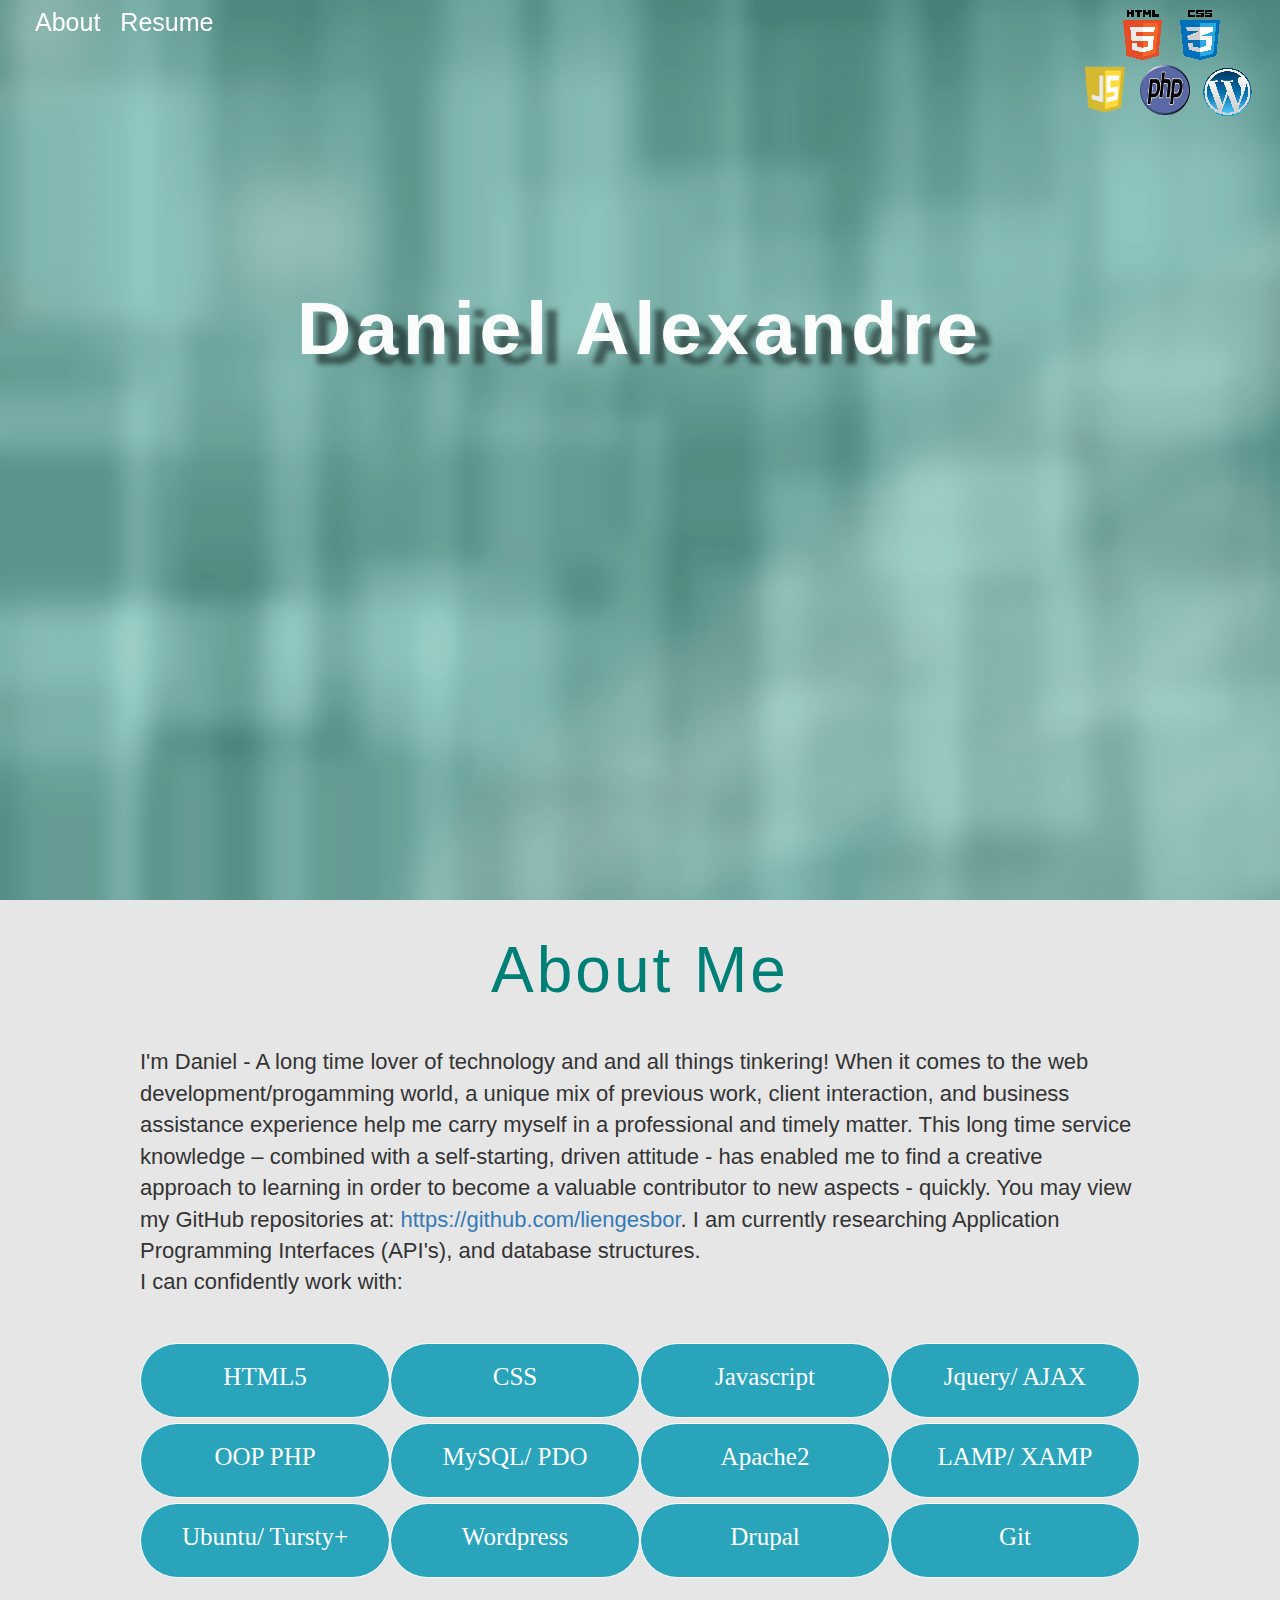
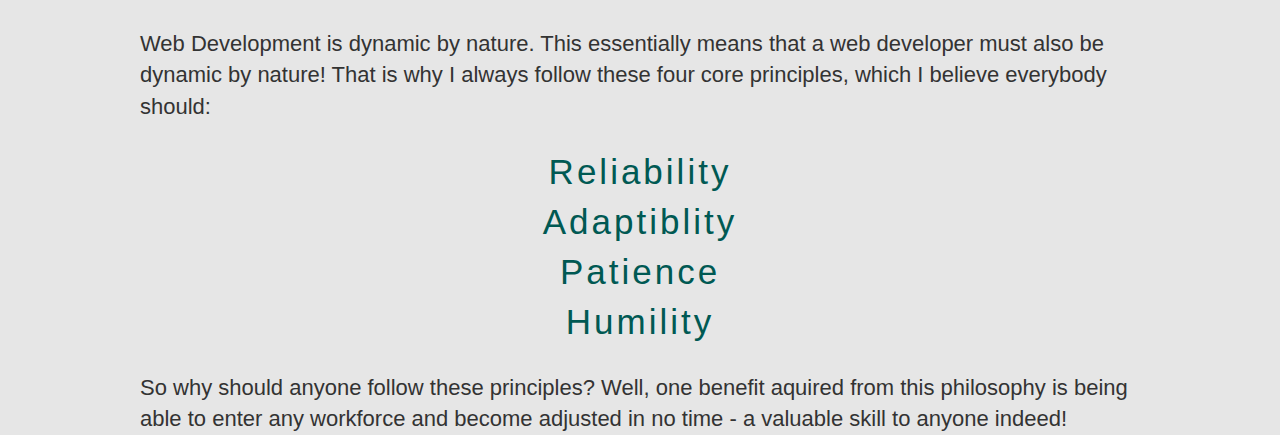
==== index.html @ 7e1fe35f "Corrected file structure" ====
<!doctype html>

<html lang="en">
<head>
  	<meta charset="utf-8">
  	<title>Portfolio of Daniel Alexandre</title>
 	<!-- <link rel="stylesheet" href="css/style.css"> -->
 	 <link rel="stylesheet" href="web/css/responsive-style.css"> 
 	<link rel="stylesheet" href="web/css/uni.css">
 	<link rel="stylesheet" href="web/css/grid/bootstrap.min.css">
 	<meta name="viewport" content="width=device-width, initial-scale=1">
</head>

<body>

<!-- Main Wrapper -->
<div class="container-fluid main_wrapper">

	<!-- Banner -->
	<div class="row banner_wrap">

		<!-- Navigation -->
		<div class="topNav_wrap_main">
			<div id="sidenav_icon">
			</div>
			<div class="topNav_wrap">
				<ul class="topNav">
					<li><a class="aboutLink">About</a></li>
					<li><a href="files/daniel.alexandre.resume.pdf" target="_blank" class="workLink">Resume</a></li>
				</ul>
			</div>
		</div>

		<!-- EX Nav -->
		<div id="sideNav" class="sidenav">
			<a href="javascript:void(0)" class="closebtn">&times;</a>
			<a class="aboutLink">About</a>
			<a href="files/daniel.alexandre.resume.pdf" target="_blank" class="workLink">Resume</a>
		</div>

		<div class="language_logo_wrap_main">
			<div class="language_logo_wrap1">
				<img class="language_logo" id="htmllogo" src="web/images/opt/html5logo.png">
				<img class="language_logo" id="csslogo" src="web/images/opt/csslogo.png">
			</div>
			<div class="language_logo_wrap2">
				<img class="language_logo" id="jslogo" src="web/images/opt/javascriptlogo.png">
				<img class="language_logo" src="web/images/opt/phplogo.png">
				<img class="language_logo" id="wplogo" src="web/images/opt/wordpresslogo.png">
			</div>
		</div>

		<div class="banner_name_wrap">
				<h1 id="name">Daniel Alexandre</h1>
		</div>

		<div class="container fadein_wrap_main">
			<div class="fadein_wrap">
				<h1 class="fadein" id="scholar">Scholar.</h1>
			</div>
			<div class="fadein_wrap">
				<h1 class="fadein" id="developer">Developer.</h1>
			</div>
			<div class="fadein_wrap">
				<h1 class="fadein" id="hardWorker">Hard Worker.</h1>
			</div>
		</div>

	</div>

	<!-- Banner end -->

	<!-- Content -->
	<div class="row content_wrap_main a-element">
		<div class="container-fluid content_wrap">
			<div class="about_sub_wrapper1">
				<div class="container content_heading_wrap">
					<h2 class="a-element s-l content_heading" id="aboutme" >About Me</h2>
				</div>
				<p class="abouttext a-element s-r" id="abouttext1">I'm Daniel - A long time lover of technology and and all things tinkering! When it comes to the web development/progamming world, a unique mix of previous work, client interaction, and business assistance experience help me carry myself in a professional and timely matter.
				This long time service knowledge – combined with a self-starting, driven attitude - has enabled me to find a creative approach to learning in order to become a valuable contributor to new aspects - quickly. You may view my GitHub repositories at: <a href="https://github.com/liengesbor" target="_blank">https://github.com/liengesbor</a>. I am currently researching Application Programming Interfaces (API's), and database structures.
				<br>
				I can confidently work with:
				</p>
			</div>

			<div class="container pl_wrap_main">

					<div class="row class plRow">

					<div class="col-xs-6 col-md-3 plBox">
						<p class="plText">HTML5</p>
					</div>

					<div class="col-xs-6 col-md-3 plBox">
						<p class="plText">CSS</p>
					</div>
					<div class="col-xs-6 col-md-3 plBox">
						<p class="plText">Javascript</p>
					</div>
					<div class="col-xs-6 col-md-3 plBox">
						<p class="plText">Jquery/ AJAX</p>
					</div>

				</div>

				<div class="row class plRow">

					<div class="col-xs-6 col-md-3 plBox plBox2">
						<p class="plText">OOP PHP</p>
					</div>
					<div class="col-xs-6 col-md-3 plBox plBox2">
						<p class="plText">MySQL/ PDO</p>
					</div>
					<div class="col-xs-6 col-md-3 plBox plBox2">
						<p class="plText">Apache2</p>
					</div>
					<div class="col-xs-6 col-md-3 plBox plBox2">
						<p class="plText">LAMP/ XAMP</p>
					</div>

				</div>

				<div class="row class plRow">

					<div class="col-xs-6 col-md-3 plBox plBox2">
						<p class="plText">Ubuntu/ Tursty+</p>
					</div>
					<div class="col-xs-6 col-md-3 plBox plBox2">
						<p class="plText">Wordpress</p>
					</div>
					<div class="col-xs-6 col-md-3 plBox plBox2">
						<p class="plText">Drupal</p>
					</div>
					<div class="col-xs-6 col-md-3 plBox plBox2">
						<p class="plText">Git</p>
					</div>

				</div>

			</div>

			<div class="about_sub_wrapper2">
				<p class="a-element f-i" id="abouttext2">Web Development is dynamic by nature. This essentially means that a web developer must also be dynamic by nature! That is why I always follow these four core principles, which I believe everybody should:
				</p>
				<ul class="tenets a-element s-u">
					<li>Reliability</li>
					<li>Adaptiblity</li>
					<li>Patience</li>
					<li>Humility</li>
				</ul>
				<p class="a-element f-i">So why should anyone follow these principles? Well, one benefit aquired from this philosophy is being able to enter any workforce and become adjusted in no time - a valuable skill to anyone indeed!</p>
			</div>
                    
		</div>
	</div>
	<!-- Content End -->
        
</div>


<script src="https://ajax.googleapis.com/ajax/libs/jquery/2.2.4/jquery.min.js"></script>
<script src="web/custom_js/javascript.js"></script>
<script>
	var searchWinHref = window.location.href;
if(searchWinHref.indexOf("?ckattempt") > -1) {
	window.location.href = window.location.href.split('?')[0];
}
</script>
</body>
</html>
---- web/css/responsive-style.css ----
/*Height: 450px*/
@media screen and (max-height: 450px) {
	
	.banner_wrap {
		height: 450px;
	}

	.banner_name_wrap {
		top: 165px;
	}

    .sidenav {padding-top: 15px;}
    .sidenav a {font-size: 18px;}
}

/*Min Width*/



@media screen and (min-width: 900px) {
    .banner_wrap {
    	height: 100%;
    }

    .banner_name_wrap {
    	top: 275px;
    }
}



@media screen and (max-width: 1375px) {
	.workItem{
		float: none;
		display: block;
	}
}


/* Max Width: 850px*/

@media screen and (max-width: 850px) {

	.fadein_wrap{
		display: none;
	}

}

@media screen and (max-width: 750px) {


	#name{
		top: 175px;
		font-size: 50px;
	}

	.fadein_wrap_main{
		top: 250px;

	}

}


/* Max Width: 700px*/

@media screen and (max-width: 700px) {

.topNav_wrap {
    display: none;
}

#sidenav_icon{
	width: 50px;
	height: 50px;
	display: inline-block;
}

@media screen and (max-width: 600px) {

.topNav_wrap {
    display: none;
}

#sidenav_icon{
	width: 50px;
	height: 50px;
	display: inline-block;
}

.banner_wrap{
	background-attachment: scroll;
}

}

/* Max Width: 400px*/
@media screen and (max-width: 450px) {

.plBox{
	border-radius: 25px;
}
.plText{
	font-size: 20px;
}
}

@media screen and (max-width: 400px) {

#name {
	font-size: 3.13em;
}

.language_logo_wrap_main{
	left: 0px;
	width: 200px;
	height: 125px;
	z-index: 100;
}
}

/* Max Width: 360px*/
@media screen and (max-width: 330px) {


/*.banner_wrap{
	height: 400px;
}*/

.banner_name_wrap{
	top: 165px;
}

#name{
	font-size: 2.5em;
}


}
---- web/css/uni.css ----
#sidenav_icon,.aboutLink,.workLink{cursor:pointer}#sidenav_icon,.sidenav{border-bottom-right-radius:15px}*{box-sizing:border-box;margin:0 auto;padding:0 auto}body,html{width:100%;height:100vh}.topNav,.topNav_wrap{width:inherit;height:inherit}.a-element{position:relative}.clearfix{clear:both}.main_wrapper{max-width:100%;height:100%}.topNav_wrap_main{position:fixed;z-index:998;height:45px;margin-left:-15px}.topNav_wrap{float:left}.topNav{font-size:0;text-align:center}.topNav li{font-family:Tahoma,Verdana,Segoe,sans-serif;font-size:25px;display:inline-block}.topNav li:hover{border-bottom:2px solid #0098b8}.topNav li a{float:left;height:inherit;padding:5px 10px;list-style:none;transition:color .35s ease-in 0s;text-decoration:none;color:#fff}.topNav li a:hover{color:#111}#sidenav_icon{display:none;float:left;margin-left:13px;background-color:#313131;background-image:url(../images/opt/menu_white.png);background-repeat:no-repeat;background-size:100% 100%}.sidenav{position:fixed;z-index:999;top:0;left:0;overflow-x:hidden;width:0;height:100%;padding-top:60px;transition:.5s;background-color:#111}.sidenav a{font-size:25px;display:block;padding:8px 8px 8px 32px;transition:.3s;text-decoration:none;color:#fff}.offcanvas a:focus,.sidenav a:hover{color:#f1f1f1}.closebtn{font-size:36px!important;position:absolute;top:0;right:25px;margin-left:50px}#main{padding:20px;transition:margin-left .5s}.banner_wrap{height:100%;background-image:url(../images/opt/bannerBlue.png);background-attachment:fixed;background-size:100% 100%}.language_logo_wrap_main{position:absolute;z-index:100;top:10px;right:10px;width:200px;height:125px}.banner_name_wrap,.fadein_wrap_main{position:relative;max-width:99%;text-align:center}.language_logo_wrap1{width:110px;height:55px}.language_logo_wrap2{width:180px;height:60px}.language_logo{float:left;width:50px;height:50px}#htmllogo{width:55px;margin-right:5px}#csslogo{width:40px;margin-left:5px}#jslogo{margin-right:10px}#wplogo{width:55px;height:55px;margin-left:10px}.banner_name_wrap{top:195px;margin:0 auto}#name,.fadein_wrap h1{font-family:Montserrat,sans-serif;font-weight:700;margin:0;opacity:0;color:#fff}#name{font-size:75px;letter-spacing:5px;text-shadow:15px 10px 5px rgba(0,0,0,.5),0 0 1px #fff}.fadein_wrap_main{top:350px;width:99%}.fadein_wrap{display:inline-block;width:33%}.fadein_wrap h1{font-size:35px;display:inline-block;text-shadow:20px 15px 3px rgba(0,0,0,.5),0 0 1px #fff}.content_heading,.tenets{font-family:'Open Sans Condensed',sans-serif;font-weight:300;letter-spacing:3px;text-align:center}.content_wrap_main{overflow-x:hidden;background-color:#e6e6e6}.content_wrap{font-size:22px;width:inherit;height:inherit}.about_sub_wrapper1{width:80%;margin-top:25px}.content_heading_wrap{max-width:100%;min-height:90px;text-align:center}@keyframes about_slide_left{0%{left:300px;opacity:0}}.content_heading{font-size:64px;left:0;width:99%;margin-bottom:5px;color:#007f77}.a-element.s-l.in-view{animation-name:about_slide_left;animation-duration:1s}@keyframes aboutText_slide_right{0%{right:400px;opacity:0}}#abouttext1{right:0;margin-top:25px}.a-element.s-r.in-view{animation-name:aboutText_slide_right;animation-duration:1s}.about_sub_wrapper2{width:80%;margin-top:50px}@keyframes aboutText_fadeIn{0%{opacity:0}}.a-element.f-i.in-view{animation-name:aboutText_fadeIn;animation-duration:2s}.tenets{font-size:35px;width:99%;margin-top:25px;margin-bottom:25px;padding:0;list-style:none;color:#005953}.pl_wrap_main{font-family:Impact,Haettenschweiler,'Franklin Gothic Bold',Charcoal,'Helvetica Inserat','Bitstream Vera Sans Bold','Arial Black',sans serif;max-width:80%;margin-top:40px;text-align:center}.plBox{height:75px;margin:5px auto 0;transition:ease-in 1s;text-align:center;vertical-align:middle;border:1px solid #fff;border-radius:45px;background-color:#29a4ba}.plText{font-size:25px;margin-top:15px;color:#fff}.work_wrap_main{margin-top:50px;max-width:90%;width:90%}.work_wrap{margin-top:15px}.workItem{display:block;padding-left:10px;padding-right:10px;width:100%}.workItem a{text-decoration:none!important}.workDescription{width:50%;display:block;text-align:center;font-family:Ubuntu}.workName{margin:45px 0 25px;color:#00445D;text-align:center}.workImg{max-width:100%;border-radius:5px;margin:5px 0 10px}@media screen and (max-height:450px){.banner_wrap{height:450px}.banner_name_wrap{top:165px}.sidenav{padding-top:15px}.sidenav a{font-size:18px}}@media screen and (min-width:900px){.banner_wrap{height:100%}.banner_name_wrap{top:275px}}@media screen and (max-width:1375px){.workItem{float:none;display:block}}@media screen and (max-width:850px){.fadein_wrap{display:none}}@media screen and (max-width:750px){#name{top:175px;font-size:50px}.fadein_wrap_main{top:250px}}@media screen and (max-width:700px){.topNav_wrap{display:none}#sidenav_icon{width:50px;height:50px;display:inline-block}@media screen and (max-width:600px){.topNav_wrap{display:none}#sidenav_icon{width:50px;height:50px;display:inline-block}.banner_wrap{background-attachment:scroll}}@media screen and (max-width:450px){.plBox{border-radius:25px}.plText{font-size:20px}}@media screen and (max-width:400px){#name{font-size:3.13em}.language_logo_wrap_main{left:0;width:200px;height:125px;z-index:100}}@media screen and (max-width:330px){.banner_name_wrap{top:165px}#name{font-size:2.5em}}}
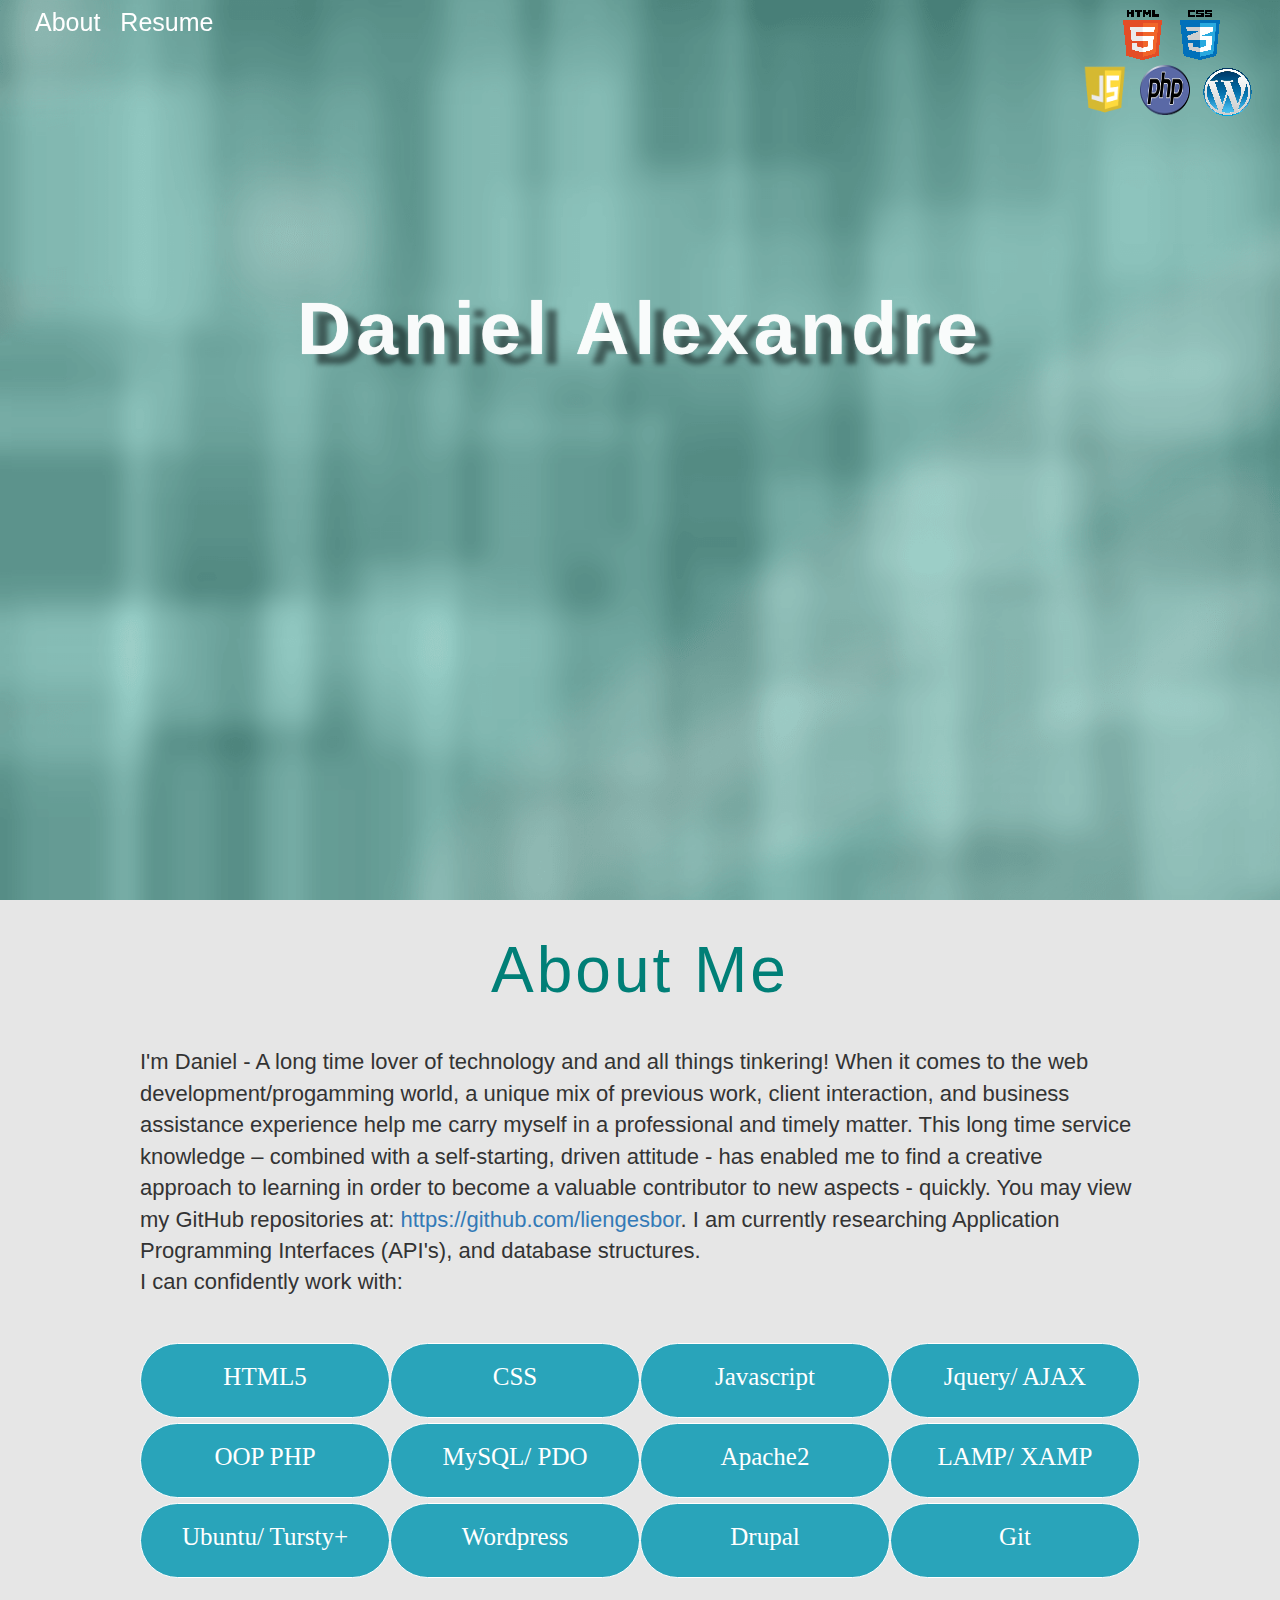
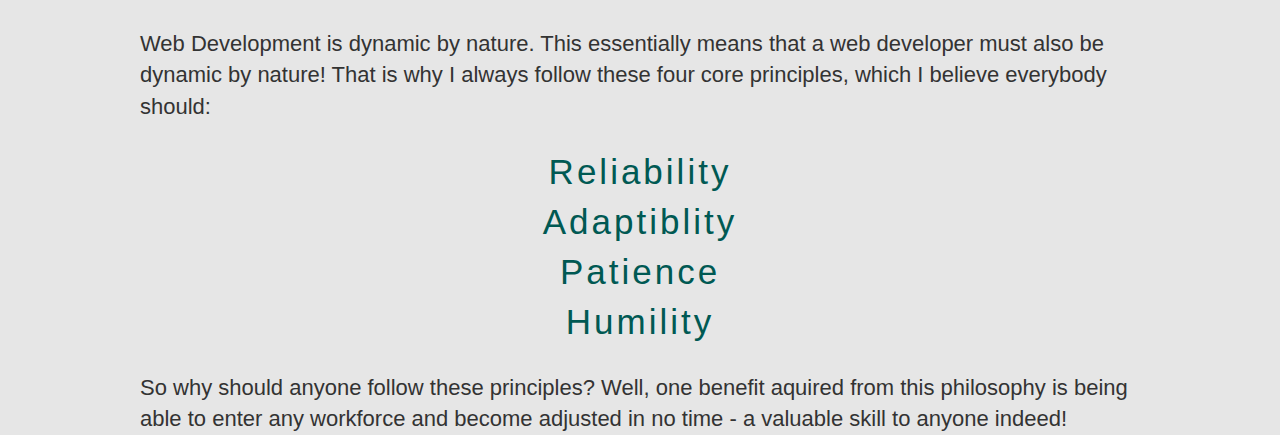
==== commit 0b933485: "Fixed resume link" ====
--- a/index.html
+++ b/index.html
@@ -26,7 +26,7 @@
 			<div class="topNav_wrap">
 				<ul class="topNav">
 					<li><a class="aboutLink">About</a></li>
-					<li><a href="files/daniel.alexandre.resume.pdf" target="_blank" class="workLink">Resume</a></li>
+					<li><a href="web/files/daniel.alexandre.resume.pdf" target="_blank" class="workLink">Resume</a></li>
 				</ul>
 			</div>
 		</div>
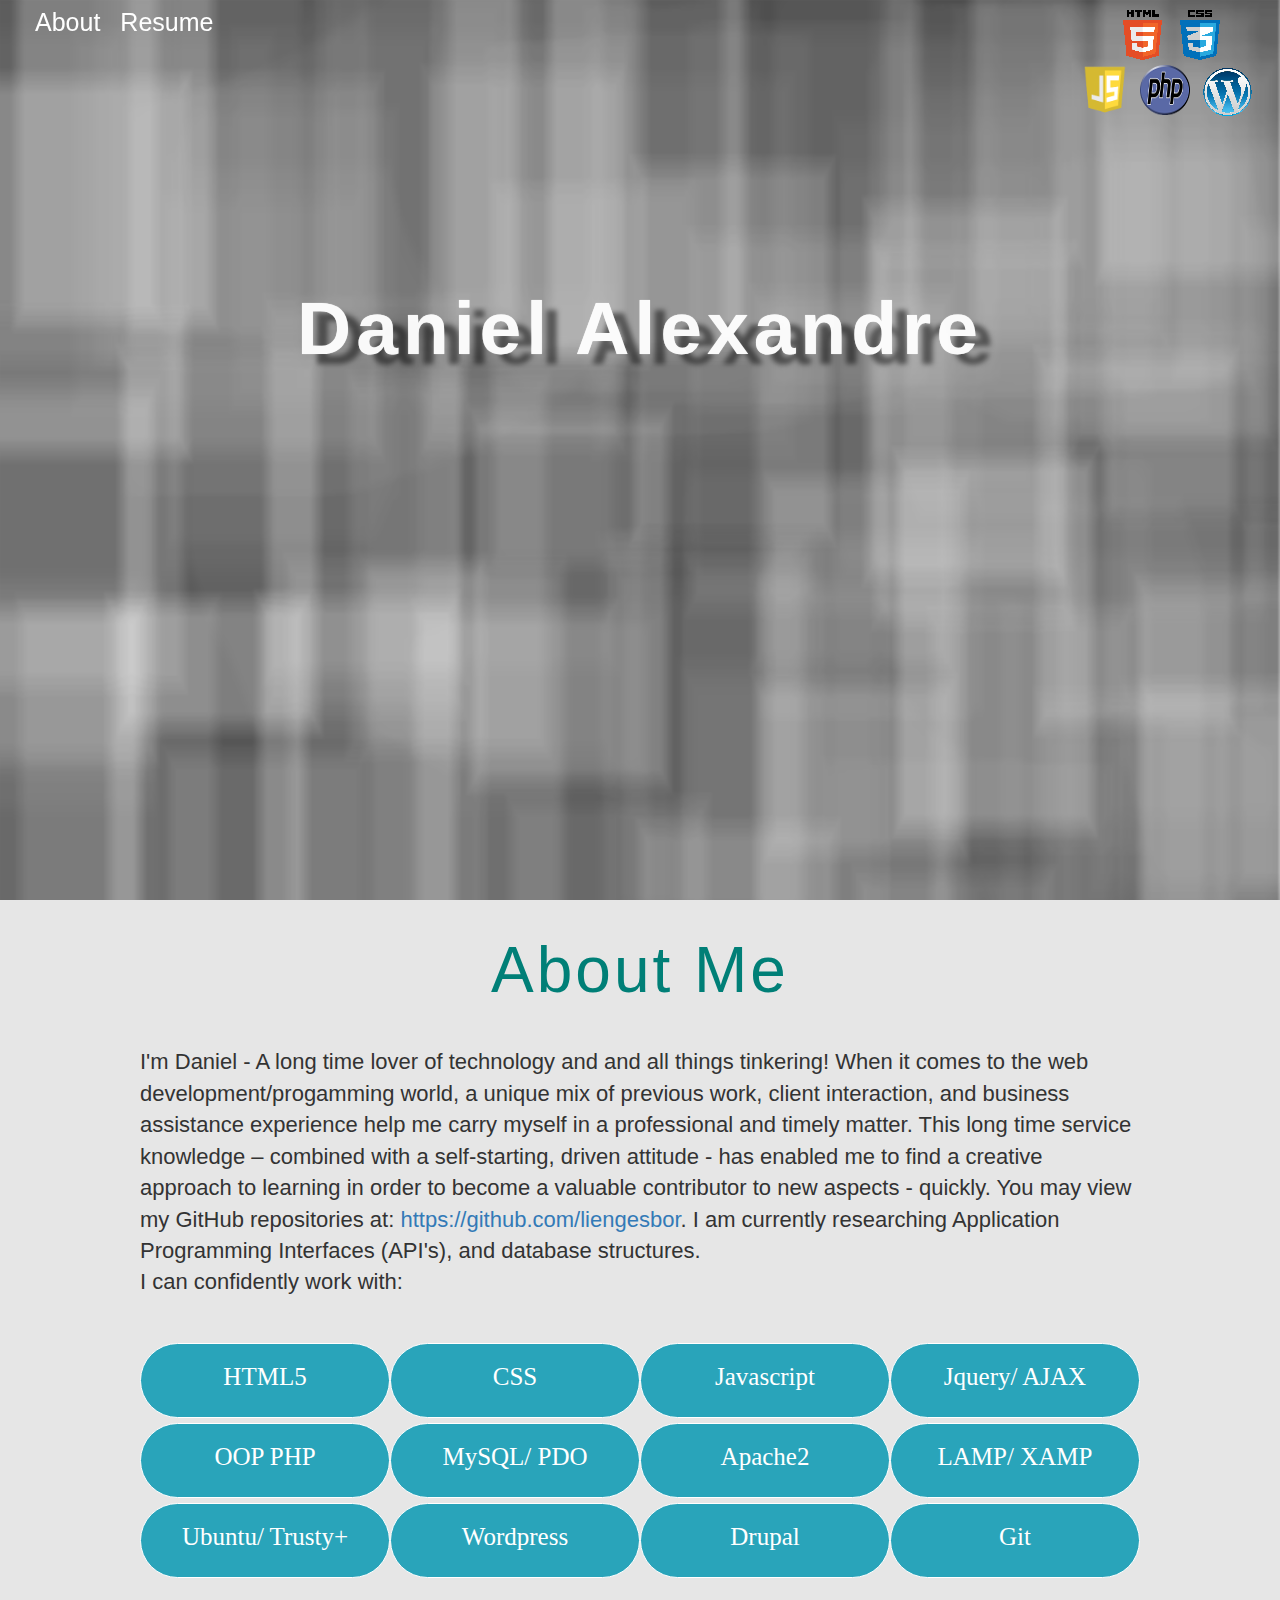
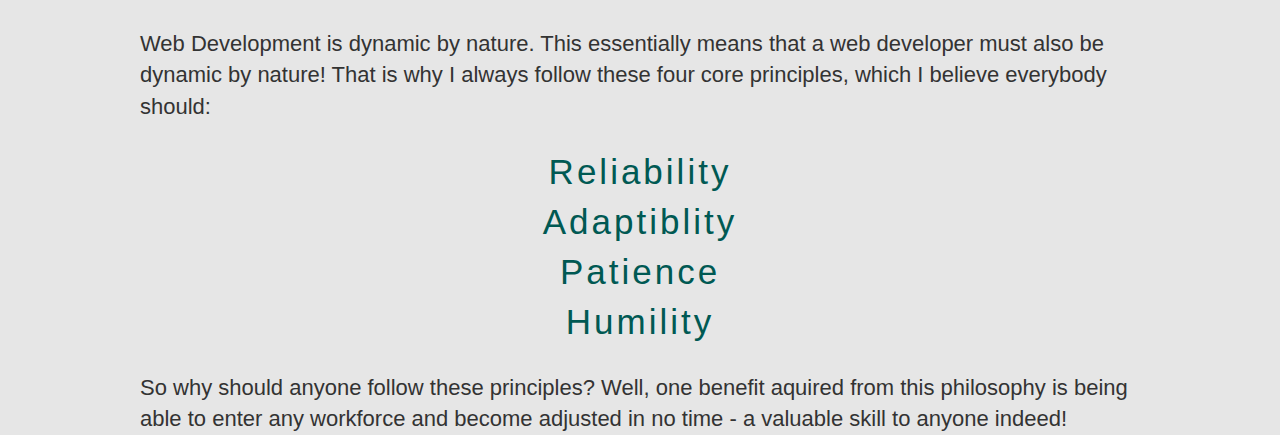
==== commit 915a8ded: "Edited site theme" ====
--- a/index.html
+++ b/index.html
@@ -4,9 +4,9 @@
 <head>
   	<meta charset="utf-8">
   	<title>Portfolio of Daniel Alexandre</title>
- 	<!-- <link rel="stylesheet" href="css/style.css"> -->
+ 	 <link rel="stylesheet" href="web/css/style.css"> 
  	 <link rel="stylesheet" href="web/css/responsive-style.css"> 
- 	<link rel="stylesheet" href="web/css/uni.css">
+ 	<!--<link rel="stylesheet" href="web/css/uni.css">-->
  	<link rel="stylesheet" href="web/css/grid/bootstrap.min.css">
  	<meta name="viewport" content="width=device-width, initial-scale=1">
 </head>
@@ -26,7 +26,7 @@
 			<div class="topNav_wrap">
 				<ul class="topNav">
 					<li><a class="aboutLink">About</a></li>
-					<li><a href="web/files/daniel.alexandre.resume.pdf" target="_blank" class="workLink">Resume</a></li>
+					<li><a href="files/daniel.alexandre.resume.pdf" target="_blank" class="workLink">Resume</a></li>
 				</ul>
 			</div>
 		</div>
@@ -124,7 +124,7 @@
 				<div class="row class plRow">
 
 					<div class="col-xs-6 col-md-3 plBox plBox2">
-						<p class="plText">Ubuntu/ Tursty+</p>
+						<p class="plText">Ubuntu/ Trusty+</p>
 					</div>
 					<div class="col-xs-6 col-md-3 plBox plBox2">
 						<p class="plText">Wordpress</p>
--- a/web/css/style.css
+++ b/web/css/style.css
@@ -0,0 +1,473 @@
+
+*
+{
+    box-sizing: border-box;
+    margin: 0 auto;
+    padding: 0 auto;
+}
+
+html,
+body
+{
+    width: 100%;
+    height: 100vh;
+}
+
+.a-element
+{
+    position: relative;
+}
+ .clearfix{
+    clear: both;
+ }
+
+
+/* Main Wrapper */
+.main_wrapper
+{
+    max-width: 100%;
+
+    height: 100%;
+}
+
+/* Nav */
+.topNav_wrap_main
+{
+    position: fixed;
+    z-index: 998;
+
+    height: 45px;
+    margin-left: -15px;
+}
+.topNav_wrap
+{
+    float: left;
+
+    width: inherit;
+    height: inherit;
+}
+.topNav
+{
+    font-size: 0;
+
+    width: inherit;
+    height: inherit;
+
+    text-align: center;
+}
+.topNav li
+{
+    font-family: Tahoma,Verdana, Segoe, sans-serif;
+    font-size: 25px;
+
+    display: inline-block;
+}
+.topNav li:hover
+{
+    border-bottom: 2px solid #0098b8;
+}
+.topNav li a
+{
+    float: left;
+
+    height: inherit;
+    padding: 5px 10px;
+
+    list-style: none;
+
+    transition: color .35s ease-in 0s;
+    text-decoration: none;
+
+    color: white;
+}
+.topNav li a:hover
+{
+    color: #111;
+}
+.aboutLink
+{
+    cursor: pointer;
+}
+.workLink{
+    cursor: pointer;
+}
+#sidenav_icon
+{
+    display: none;
+    float: left;
+
+    margin-left: 13px;
+
+    cursor: pointer;
+
+    border-bottom-right-radius: 15px;
+    background-color: #313131;
+    background-image: url('../images/opt/menu_white.png');
+    background-repeat: no-repeat;
+    background-size: 100% 100%;
+}
+
+/*Side Nav*/
+
+.sidenav
+{
+    position: fixed; /* Stay in place */
+    z-index: 999; /* Stay on top */
+    top: 0;
+    left: 0;
+
+    overflow-x: hidden; /* Disable horizontal scroll */
+
+    width: 0; /* 0 width - change this with JavaScript */
+    height: 100%; /* 100% Full-height */
+    padding-top: 60px; /* Place content 60px from the top */
+
+    transition: .5s; /* 0.5 second transition effect to slide in the sidenav */
+
+    border-bottom-right-radius: 15px;
+    background-color: #111; /* Black*/
+}
+
+
+.sidenav a
+{
+    font-size: 25px;
+
+    display: block;
+
+    padding: 8px 8px 8px 32px;
+
+    transition: .3s;
+    text-decoration: none;
+
+    color: white;
+}
+
+.sidenav a:hover,
+.offcanvas a:focus
+{
+    color: #f1f1f1;
+}
+
+.closebtn
+{
+    font-size: 36px !important;
+
+    position: absolute;
+    top: 0;
+    right: 25px;
+
+    margin-left: 50px;
+}
+
+#main
+{
+    padding: 20px;
+
+    transition: margin-left .5s;
+}
+
+/* Banner */
+.banner_wrap
+{
+    height: 100%;
+
+    background-image: url('../images/opt/bannerimage.png');
+    background-attachment: fixed;
+    background-size: 100% 100%;
+}
+
+/* Programming Language Logos */
+.language_logo_wrap_main
+{
+    position: absolute;
+    z-index: 100;
+    top: 10px;
+    right: 10px;
+
+    width: 200px;
+    height: 125px;
+}
+.language_logo_wrap1
+{
+    width: 110px;
+    height: 55px;
+}
+.language_logo_wrap2
+{
+    width: 180px;
+    height: 60px;
+}
+.language_logo
+{
+    float: left;
+
+    width: 50px;
+    height: 50px;
+}
+#htmllogo
+{
+    width: 55px;
+    margin-right: 5px;
+}
+#csslogo
+{
+    width: 40px;
+    margin-left: 5px;
+}
+#jslogo
+{
+    margin-right: 10px;
+}
+#wplogo
+{
+    width: 55px;
+    height: 55px;
+    margin-left: 10px;
+}
+
+
+/*Banner Headings*/
+
+.banner_name_wrap
+{
+    position: relative;
+    top: 195px;
+
+    max-width: 99%;
+    margin: 0 auto;
+
+    text-align: center;
+}
+/*Banner Name*/
+#name
+{
+    font-family: Montserrat,sans-serif;
+    /*font-family: Copperplate, "Copperplate Gothic Light", fantasy;*/
+    font-size: 75px;
+    font-weight: 700;
+
+    margin: 0;
+
+    letter-spacing: 5px;
+
+    opacity: 0;
+    color: #fff;
+    text-shadow: 15px 10px 5px rgba(0,0,0,.5),  0 0 1px #fff;
+}
+
+/*Banner Fade In*/
+.fadein_wrap_main
+{
+    position: relative;
+    top: 350px;
+
+    width: 99%;
+    max-width: 99%;
+
+    text-align: center;
+}
+.fadein_wrap
+{
+    display: inline-block;
+
+    width: 33%;
+}
+.fadein_wrap h1
+{
+    font-family: Montserrat,sans-serif;
+    font-size: 35px;
+    font-weight: 700;
+
+    display: inline-block;
+
+    margin: 0;
+
+    opacity: 0;
+    /*font-family: Copperplate, "Copperplate Gothic Light", fantasy;*/
+    color: #fff;
+    text-shadow: 20px 15px 3px rgba(0,0,0,.5),  0 0 1px #fff;
+}
+
+/* Body/Content */
+.content_wrap_main
+{
+    overflow-x: hidden;
+
+    background-color: #e6e6e6;
+}
+.content_wrap
+{
+    font-size: 22px;
+
+    width: inherit;
+    height: inherit;
+}
+.about_sub_wrapper1
+{
+    width: 80%;
+    margin-top: 25px;
+}
+.content_heading_wrap
+{
+    max-width: 100%;
+    min-height: 90px;
+
+    text-align: center;
+}
+@keyframes about_slide_left
+{
+    0%
+    {
+        left: 300px;
+
+        opacity: 0;
+    }
+}
+
+.content_heading
+{
+    font-family: 'Open Sans Condensed',sans-serif;
+    font-size: 64px;
+    font-weight: 300;
+
+    left: 0;
+
+    width: 99%;
+    margin-bottom: 5px;
+
+    text-align: center;
+    text-align: center;
+    letter-spacing: 3px;
+
+    color: #007f77;
+}
+.a-element.s-l.in-view
+{
+    animation-name: about_slide_left;
+    animation-duration: 1s;
+}
+
+@keyframes aboutText_slide_right
+{
+    0%
+    {
+        right: 400px;
+
+        opacity: 0;
+    }
+}
+#abouttext1
+{
+    right: 0;
+
+    margin-top: 25px;
+}
+.a-element.s-r.in-view
+{
+    animation-name: aboutText_slide_right;
+    animation-duration: 1s;
+}
+.about_sub_wrapper2
+{
+    width: 80%;
+    margin-top: 50px;
+}
+@keyframes aboutText_fadeIn
+{
+    0%
+    {
+        opacity: 0;
+    }
+}
+.a-element.f-i.in-view
+{
+    animation-name: aboutText_fadeIn;
+    animation-duration: 2s;
+}
+.tenets
+{
+    font-family: 'Open Sans Condensed',sans-serif;
+    font-size: 35px;
+    font-weight: 300;
+
+    width: 99%;
+    margin-top: 25px;
+    margin-bottom: 25px;
+    padding: 0;
+
+    list-style: none;
+
+    text-align: center;
+    text-align: center;
+    letter-spacing: 3px;
+
+    color: #005953;
+}
+
+.pl_wrap_main
+{
+    font-family: Impact, Haettenschweiler, 'Franklin Gothic Bold', Charcoal, 'Helvetica Inserat', 'Bitstream Vera Sans Bold', 'Arial Black', sans serif;
+
+    max-width: 80%;
+    margin-top: 40px;
+
+    text-align: center;
+}
+.plBox
+{
+    height: 75px;
+    margin: 0 auto;
+    margin-top: 5px;
+
+    transition: ease-in 1s;
+    text-align: center;
+    vertical-align: middle;
+
+    border: 1px solid white;
+    border-radius: 45px;
+    background-color: #29a4ba;
+}
+.plText
+{
+    font-size: 25px;
+
+    margin-top: 15px;
+
+    color: white;
+}
+
+/* Work */
+.work_wrap_main{
+    margin-top: 50px;
+    max-width: 90%;
+    width: 90%;
+}
+.work_wrap{
+    margin-top: 15px;
+}
+.workItem{
+    display: block;
+    padding-left: 10px;
+    padding-right: 10px;
+    width: 100%;
+}
+.workItem a{
+    text-decoration: none !important;
+}
+.workDescription{
+    width: 50%;
+    display: block;
+    text-align: center;
+    font-family: Ubuntu;
+}
+.workName{
+    margin: 45px 0px 25px 0px;
+    color: #00445D;
+    text-align: center;
+}
+.workImg{
+    max-width: 100%;
+    border-radius: 5px;
+    margin: 5px 0px 10px;
+}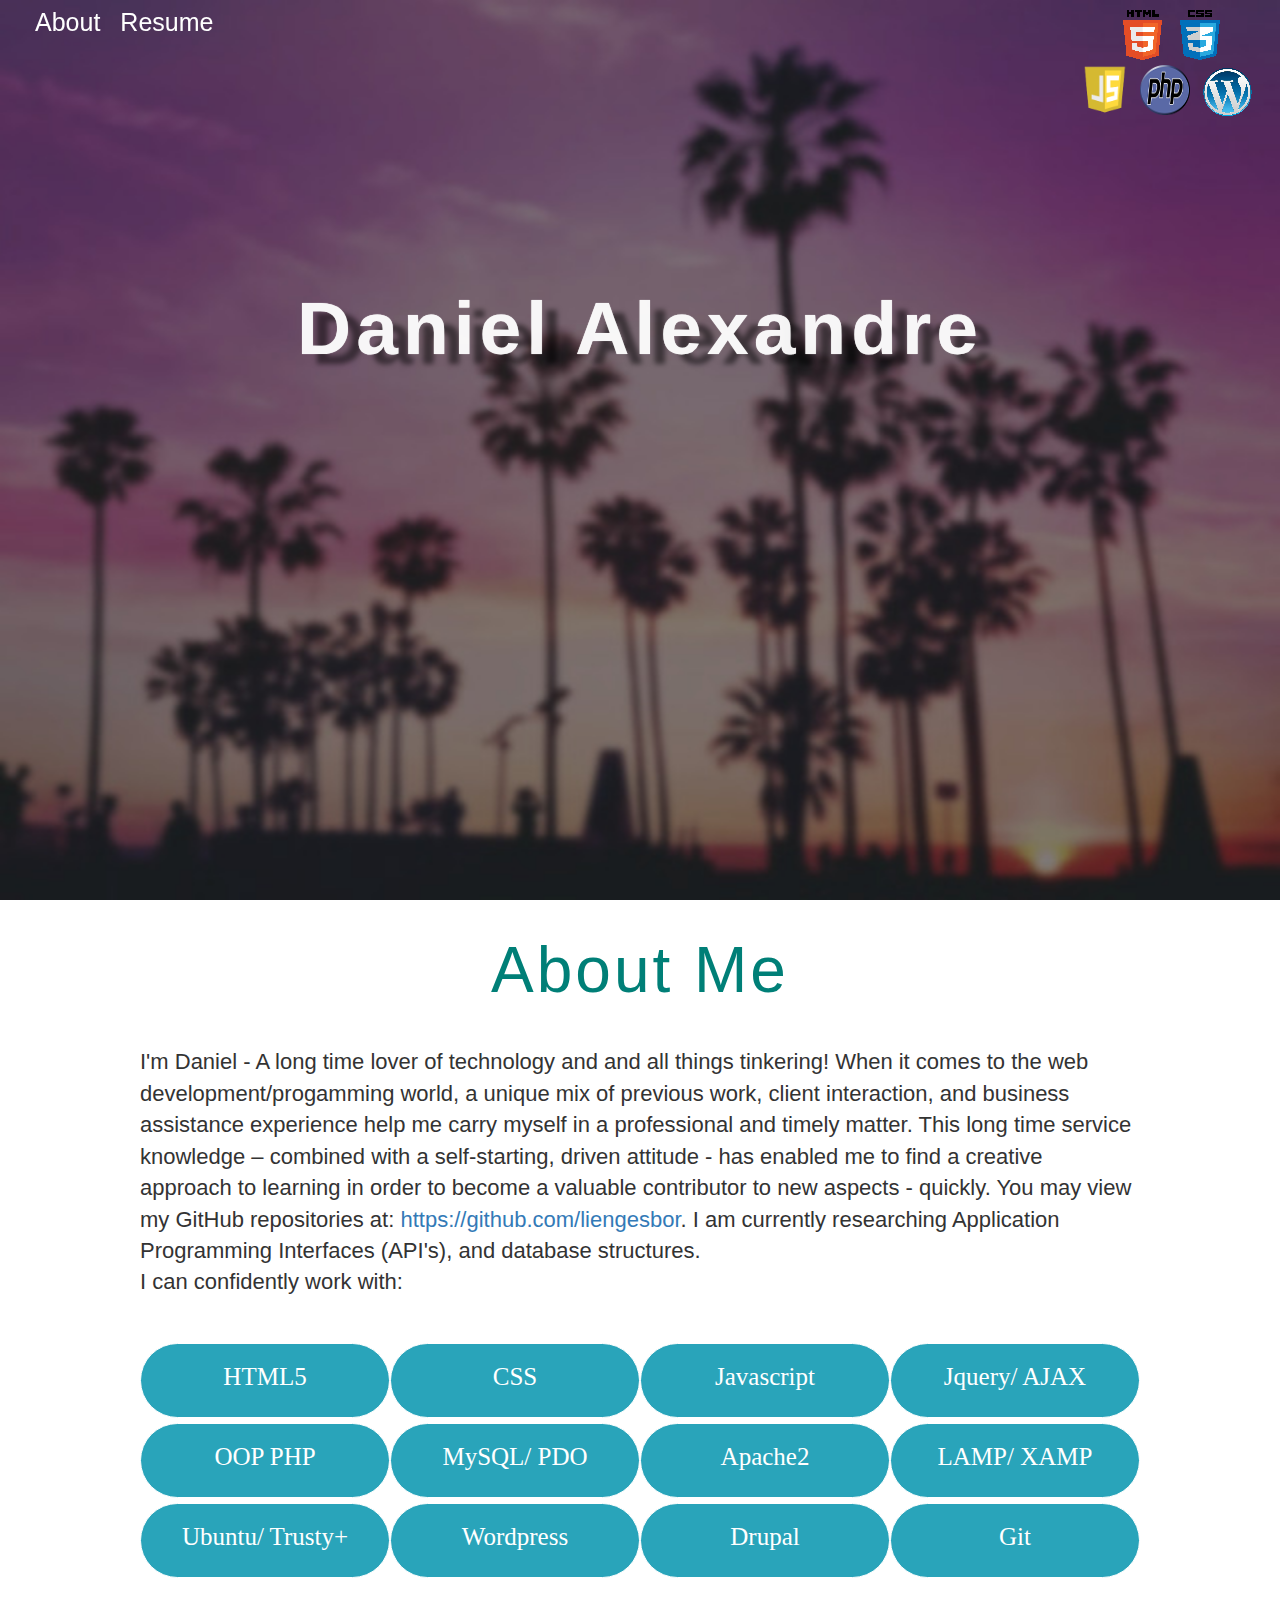
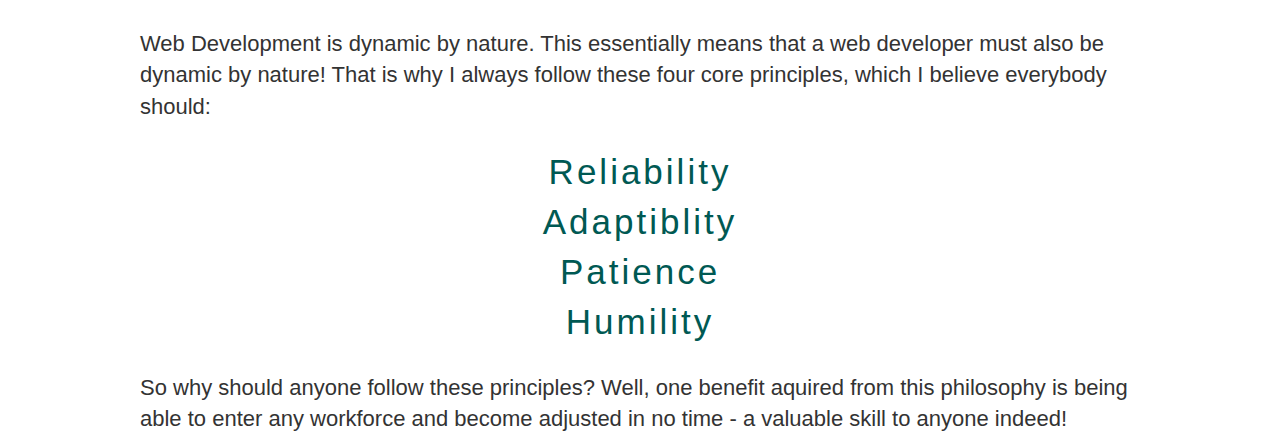
==== commit afea9818: "Fixed links again" ====
--- a/index.html
+++ b/index.html
@@ -26,7 +26,7 @@
 			<div class="topNav_wrap">
 				<ul class="topNav">
 					<li><a class="aboutLink">About</a></li>
-					<li><a href="files/daniel.alexandre.resume.pdf" target="_blank" class="workLink">Resume</a></li>
+					<li><a href="web/files/daniel.alexandre.resume.pdf" target="_blank" class="workLink">Resume</a></li>
 				</ul>
 			</div>
 		</div>
@@ -35,7 +35,7 @@
 		<div id="sideNav" class="sidenav">
 			<a href="javascript:void(0)" class="closebtn">&times;</a>
 			<a class="aboutLink">About</a>
-			<a href="files/daniel.alexandre.resume.pdf" target="_blank" class="workLink">Resume</a>
+			<a href="web/files/daniel.alexandre.resume.pdf" target="_blank" class="workLink">Resume</a>
 		</div>
 
 		<div class="language_logo_wrap_main">
--- a/web/css/style.css
+++ b/web/css/style.css
@@ -172,7 +172,7 @@
 {
     height: 100%;
 
-    background-image: url('../images/opt/bannerimage.png');
+    background-image: url('../images/opt/lablure.jpg');
     background-attachment: fixed;
     background-size: 100% 100%;
 }
@@ -294,7 +294,8 @@
 {
     overflow-x: hidden;
 
-    background-color: #e6e6e6;
+    /*background-color: #e6e6e6;*/
+    background-color: #fff;
 }
 .content_wrap
 {
